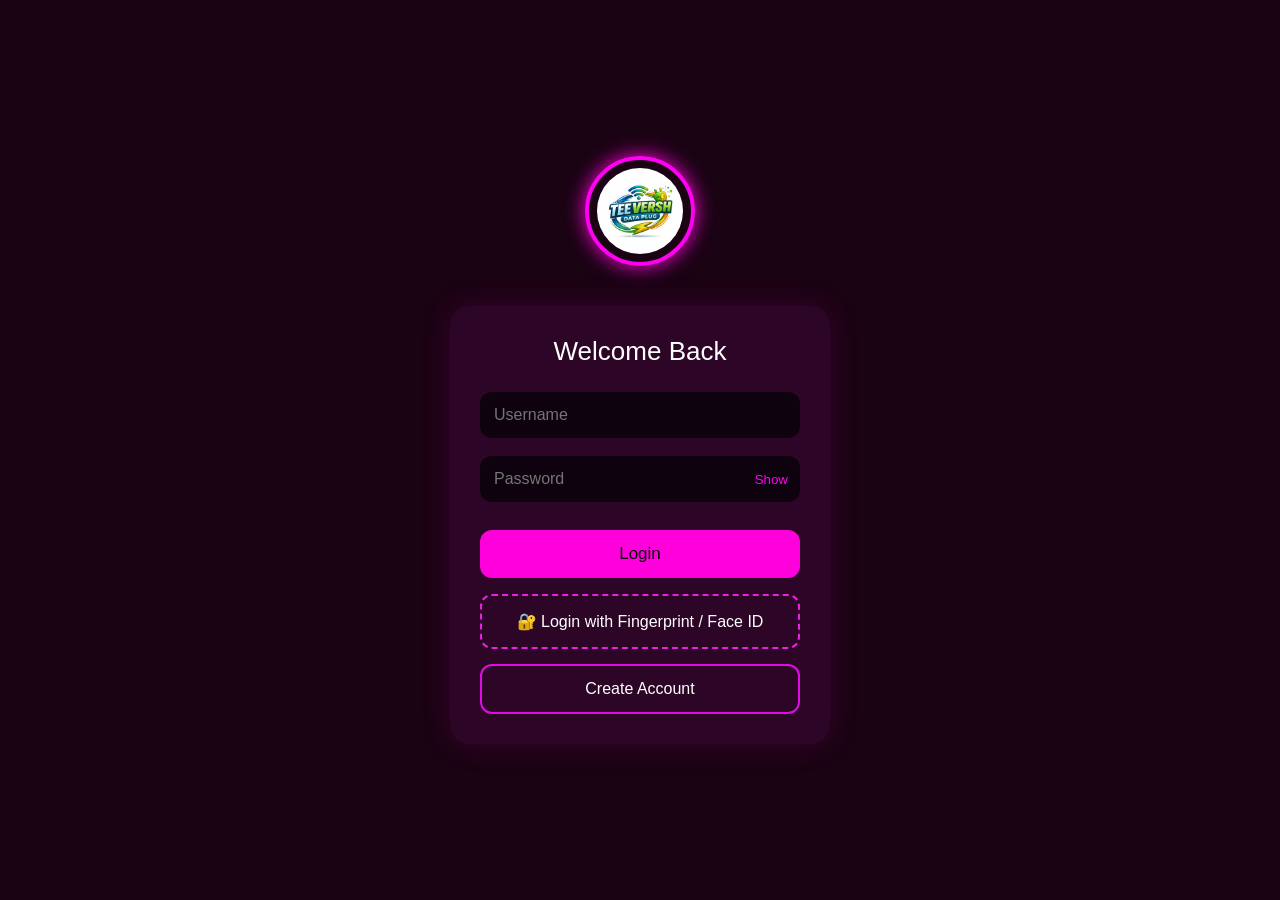
==== index.html @ 7a373cd7 "index" ====
<!DOCTYPE html>
<html>
<head>
  <meta charset="UTF-8">
  <meta http-equiv="refresh" content="0; url=/dashboard.html">
  <title>TEEVERSH DATA PLUG</title>
  <link rel="manifest" href="/manifest.json">
</head>
<body>
  <script>
    window.location.href = "/dashboard.html";
  </script>
  <p>Redirecting to dashboard...</p>
</body>
</html>
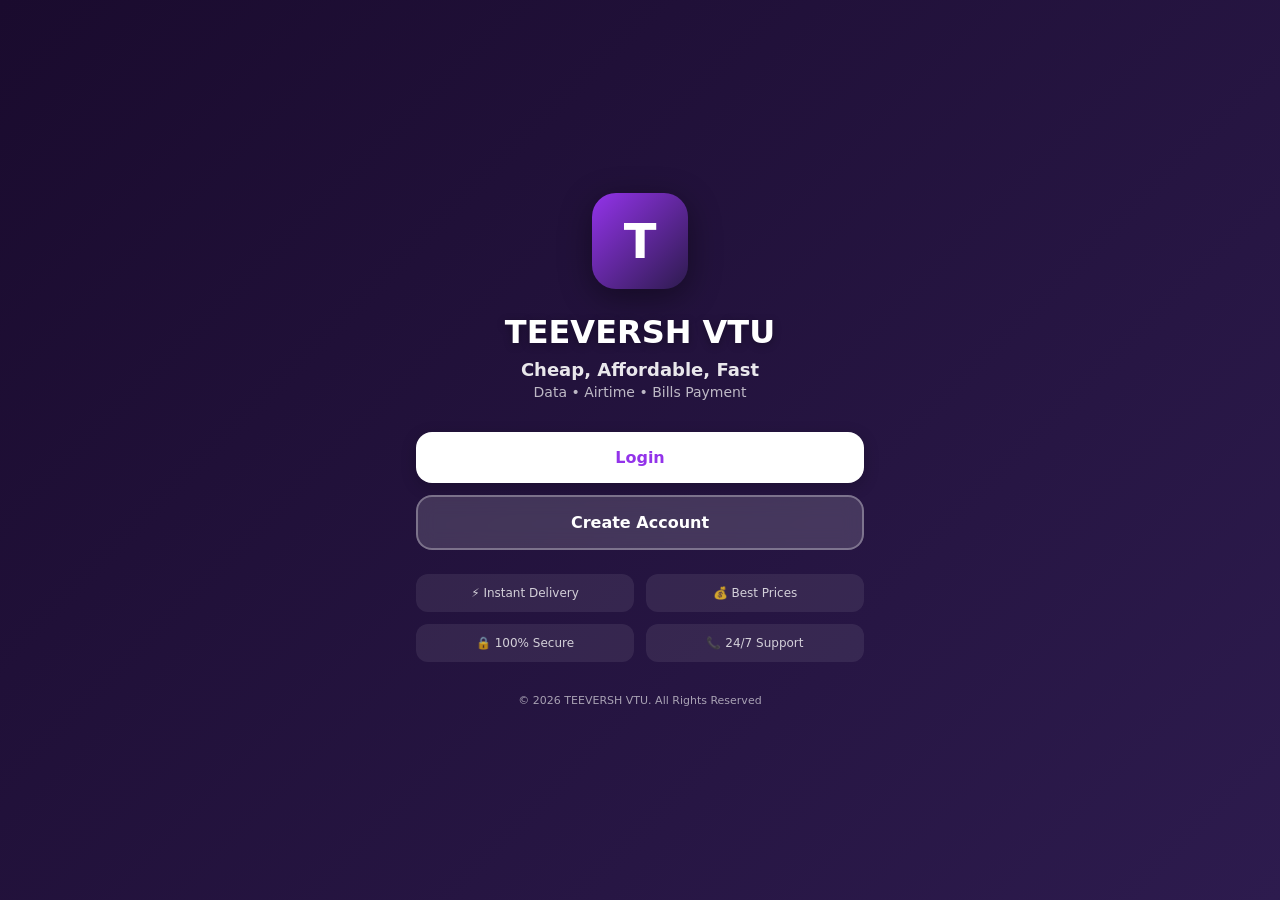
==== commit 40c83479: "index" ====
--- a/index.html
+++ b/index.html
@@ -1,15 +1,211 @@
 <!DOCTYPE html>
-<html>
+<html lang="en">
 <head>
   <meta charset="UTF-8">
-  <meta http-equiv="refresh" content="0; url=/dashboard.html">
-  <title>TEEVERSH DATA PLUG</title>
+  <meta name="viewport" content="width=device-width, initial-scale=1.0">
+  <title>VTU Services</title>
   <link rel="manifest" href="/manifest.json">
+  <style>
+    * { margin: 0; padding: 0; box-sizing: border-box; }
+    body {
+      font-family: system-ui, -apple-system, sans-serif;
+      min-height: 100vh;
+      display: flex;
+      align-items: center;
+      justify-content: center;
+      padding: 1rem;
+      color: white;
+      overflow-x: hidden;
+    }
+  .container {
+      max-width: 28rem;
+      width: 100%;
+      text-align: center;
+    }
+  .logo {
+      width: 96px;
+      height: 96px;
+      border-radius: 24px;
+      margin: 0 auto 24px;
+      box-shadow: 0 8px 32px rgba(0,0,0,0.4);
+      object-fit: cover;
+    }
+  .logoFallback {
+      width: 96px;
+      height: 96px;
+      border-radius: 24px;
+      margin: 0 auto 24px;
+      display: none;
+      align-items: center;
+      justify-content: center;
+      box-shadow: 0 8px 32px rgba(0,0,0,0.4);
+    }
+    h1 {
+      font-size: 32px;
+      font-weight: 800;
+      margin-bottom: 8px;
+      text-shadow: 0 2px 8px rgba(0,0,0,0.3);
+    }
+  .tagline {
+      font-size: 18px;
+      opacity: 0.9;
+      margin-bottom: 4px;
+      font-weight: 600;
+    }
+  .subtitle {
+      font-size: 14px;
+      opacity: 0.7;
+      margin-bottom: 32px;
+    }
+  .btnGroup {
+      display: flex;
+      flex-direction: column;
+      gap: 12px;
+      margin-bottom: 24px;
+    }
+  .btn {
+      padding: 16px;
+      border-radius: 16px;
+      font-weight: 700;
+      font-size: 16px;
+      border: none;
+      cursor: pointer;
+      transition: all 0.2s;
+      text-decoration: none;
+      display: block;
+    }
+  .btnPrimary {
+      background: white;
+      box-shadow: 0 4px 16px rgba(0,0,0,0.2);
+    }
+  .btnPrimary:hover {
+      transform: translateY(-2px);
+      box-shadow: 0 6px 20px rgba(0,0,0,0.3);
+    }
+  .btnSecondary {
+      background: rgba(255,255,255,0.15);
+      color: white;
+      border: 2px solid rgba(255,255,255,0.3);
+      backdrop-filter: blur(10px);
+    }
+  .btnSecondary:hover {
+      background: rgba(255,255,255,0.25);
+      transform: translateY(-2px);
+    }
+  .features {
+      display: grid;
+      grid-template-columns: 1fr 1fr;
+      gap: 12px;
+      font-size: 12px;
+      opacity: 0.8;
+    }
+  .feature {
+      background: rgba(255,255,255,0.1);
+      padding: 12px;
+      border-radius: 12px;
+      backdrop-filter: blur(10px);
+    }
+  .footer {
+      margin-top: 32px;
+      font-size: 11px;
+      opacity: 0.6;
+    }
+  </style>
 </head>
 <body>
+  <div class="container">
+    <img id="logo" class="logo" alt="Logo" onerror="this.style.display='none'; document.getElementById('logoFallback').style.display='flex';">
+    <div id="logoFallback" class="logoFallback">
+      <span id="logoLetter" style="font-size: 48px; font-weight: bold;"></span>
+    </div>
+
+    <h1 id="companyName">VTU Services</h1>
+    <p class="tagline">Cheap, Affordable, Fast</p>
+    <p class="subtitle">Data • Airtime • Bills Payment</p>
+
+    <div class="btnGroup">
+      <a href="login.html" class="btn btnPrimary" id="loginBtn">Login</a>
+      <a href="signup.html" class="btn btnSecondary">Create Account</a>
+    </div>
+
+    <div class="features">
+      <div class="feature">⚡ Instant Delivery</div>
+      <div class="feature">💰 Best Prices</div>
+      <div class="feature">🔒 100% Secure</div>
+      <div class="feature">📞 24/7 Support</div>
+    </div>
+
+    <div class="footer" id="footerText">
+      © 2026 All Rights Reserved
+    </div>
+  </div>
+
   <script>
-    window.location.href = "/dashboard.html";
+    const COMPANY_CONFIG = {
+      'mayconnect-frontend.onrender.com': {
+        name: 'MAYCONNECT VTU',
+        logo: 'images/mayconnect-logo.png',
+        letter: 'M',
+        color1: '#0066cc',
+        color2: '#004499',
+        textColor: '#0066cc',
+        loginColor: '#0066cc'
+      },
+      'teeversh-frontend.onrender.com': {
+        name: 'TEEVERSH VTU',
+        logo: 'images/teeversh-logo.png',
+        letter: 'T',
+        color1: '#1a0b2e',
+        color2: '#2d1b4e',
+        textColor: '#9333ea',
+        loginColor: '#9333ea'
+      },
+      'sadeeq-frontend.onrender.com': {
+        name: 'SADEEQ DATA HUB',
+        logo: 'images/sadeeq-logo.png',
+        letter: 'S',
+        color1: '#064e3b',
+        color2: '#065f46',
+        textColor: '#059669',
+        loginColor: '#059669'
+      },
+      'bnhabeeb-frontend.onrender.com': {
+        name: 'BN HABEEB DATA HUB',
+        logo: 'images/bnhabeeb-logo.png',
+        letter: 'B',
+        color1: '#1a1a1a',
+        color2: '#2d2d2d',
+        textColor: '#FFD700',
+        loginColor: '#FFD700'
+      },
+      'localhost': {
+        name: 'TEEVERSH VTU',
+        logo: 'images/teeversh-logo.png',
+        letter: 'T',
+        color1: '#1a0b2e',
+        color2: '#2d1b4e',
+        textColor: '#9333ea',
+        loginColor: '#9333ea'
+      }
+    };
+
+    const hostname = window.location.hostname;
+    const config = COMPANY_CONFIG[hostname] || COMPANY_CONFIG['teeversh-frontend.onrender.com'];
+
+    document.title = config.name + ' - Cheap Data & Airtime';
+    document.body.style.background = `linear-gradient(135deg, ${config.color1}, ${config.color2})`;
+    document.getElementById('logo').src = config.logo;
+    document.getElementById('logoFallback').style.background = `linear-gradient(135deg, ${config.textColor}, ${config.color2})`;
+    document.getElementById('logoLetter').textContent = config.letter;
+    document.getElementById('logoLetter').style.color = config.name.includes('BN HABEEB')? '#1a1a1a' : 'white';
+    document.getElementById('companyName').textContent = config.name;
+    document.getElementById('loginBtn').style.color = config.loginColor;
+    document.getElementById('footerText').textContent = `© 2026 ${config.name}. All Rights Reserved`;
+
+    // If user already logged in, send to dashboard
+    if (localStorage.getItem('token')) {
+      window.location.href = 'dashboard.html';
+    }
   </script>
-  <p>Redirecting to dashboard...</p>
 </body>
 </html>
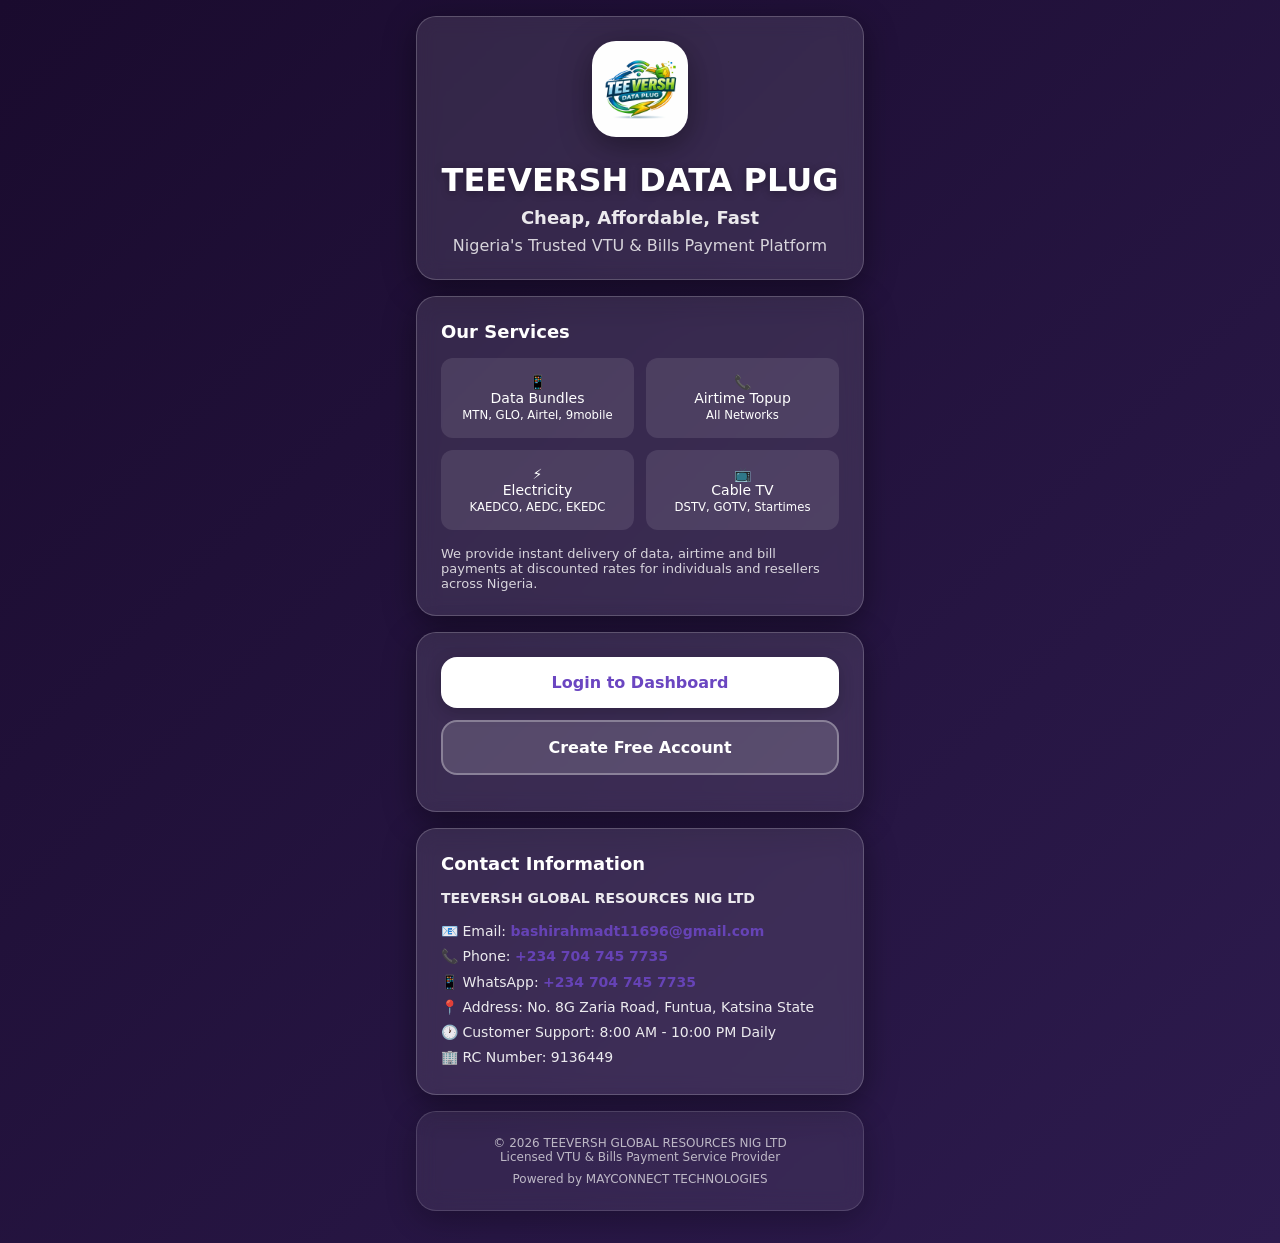
==== commit 52610e1d: "teeversh" ====
--- a/index.html
+++ b/index.html
@@ -3,67 +3,65 @@
 <head>
   <meta charset="UTF-8">
   <meta name="viewport" content="width=device-width, initial-scale=1.0">
-  <title>VTU Services</title>
+  <title>TEEVERSH DATA PLUG - Cheap Data, Airtime & Bills Payment</title>
+  <meta name="description" content="TEEVERSH DATA PLUG - Buy cheap MTN, GLO, Airtel, 9mobile data, airtime and pay electricity bills instantly in Nigeria">
   <link rel="manifest" href="/manifest.json">
+  <meta name="theme-color" content="#6B46C1">
+  <meta name="mobile-web-app-capable" content="yes">
+  <meta name="apple-mobile-web-app-capable" content="yes">
+  <meta name="apple-mobile-web-app-status-bar-style" content="black-translucent">
+  <meta name="apple-mobile-web-app-title" content="TEEVERSH">
+  <link rel="apple-touch-icon" href="/images/TEEVERSH-192.png">
+  <link rel="icon" href="/images/TEEVERSH.png">
+  
   <style>
     * { margin: 0; padding: 0; box-sizing: border-box; }
     body {
       font-family: system-ui, -apple-system, sans-serif;
       min-height: 100vh;
-      display: flex;
-      align-items: center;
-      justify-content: center;
+      background: linear-gradient(135deg, #1a0b2e, #2d1b4e);
+      color: white;
       padding: 1rem;
-      color: white;
-      overflow-x: hidden;
     }
-  .container {
-      max-width: 28rem;
-      width: 100%;
-      text-align: center;
+    .container { 
+      max-width: 28rem; 
+      margin: 0 auto; 
     }
-  .logo {
+    .glass-card {
+      background: rgba(255, 255, 255, 0.1);
+      backdrop-filter: blur(10px);
+      -webkit-backdrop-filter: blur(10px);
+      border: 1px solid rgba(255, 255, 255, 0.2);
+      border-radius: 20px;
+      padding: 24px;
+      box-shadow: 0 8px 32px rgba(0, 0, 0, 0.4);
+      margin-bottom: 16px;
+    }
+    .logo {
       width: 96px;
       height: 96px;
       border-radius: 24px;
       margin: 0 auto 24px;
-      box-shadow: 0 8px 32px rgba(0,0,0,0.4);
+      box-shadow: 0 8px 32px rgba(0, 0, 0, 0.4);
       object-fit: cover;
+      display: block;
     }
-  .logoFallback {
-      width: 96px;
-      height: 96px;
-      border-radius: 24px;
-      margin: 0 auto 24px;
-      display: none;
-      align-items: center;
-      justify-content: center;
-      box-shadow: 0 8px 32px rgba(0,0,0,0.4);
-    }
-    h1 {
+    .h1 {
       font-size: 32px;
       font-weight: 800;
       margin-bottom: 8px;
-      text-shadow: 0 2px 8px rgba(0,0,0,0.3);
+      text-shadow: 0 2px 8px rgba(0, 0, 0, 0.3);
+      text-align: center;
     }
-  .tagline {
+    .tagline {
       font-size: 18px;
       opacity: 0.9;
       margin-bottom: 4px;
       font-weight: 600;
+      text-align: center;
     }
-  .subtitle {
-      font-size: 14px;
-      opacity: 0.7;
-      margin-bottom: 32px;
-    }
-  .btnGroup {
-      display: flex;
-      flex-direction: column;
-      gap: 12px;
-      margin-bottom: 24px;
-    }
-  .btn {
+    .btn {
+      width: 100%;
       padding: 16px;
       border-radius: 16px;
       font-weight: 700;
@@ -73,136 +71,96 @@
       transition: all 0.2s;
       text-decoration: none;
       display: block;
+      text-align: center;
+      margin-bottom: 12px;
     }
-  .btnPrimary {
+    .btn-primary {
       background: white;
-      box-shadow: 0 4px 16px rgba(0,0,0,0.2);
+      color: #6B46C1;
+      box-shadow: 0 4px 16px rgba(0, 0, 0, 0.2);
     }
-  .btnPrimary:hover {
-      transform: translateY(-2px);
-      box-shadow: 0 6px 20px rgba(0,0,0,0.3);
+    .btn-primary:hover { transform: translateY(-2px); }
+    .btn-secondary {
+      background: rgba(255, 255, 255, 0.15);
+      color: white;
+      border: 2px solid rgba(255, 255, 255, 0.3);
     }
-  .btnSecondary {
-      background: rgba(255,255,255,0.15);
-      color: white;
-      border: 2px solid rgba(255,255,255,0.3);
-      backdrop-filter: blur(10px);
-    }
-  .btnSecondary:hover {
-      background: rgba(255,255,255,0.25);
-      transform: translateY(-2px);
-    }
-  .features {
+    .service-grid {
       display: grid;
       grid-template-columns: 1fr 1fr;
       gap: 12px;
-      font-size: 12px;
-      opacity: 0.8;
+      margin: 16px 0;
     }
-  .feature {
-      background: rgba(255,255,255,0.1);
-      padding: 12px;
+    .service-item {
+      background: rgba(255, 255, 255, 0.1);
+      padding: 16px;
       border-radius: 12px;
-      backdrop-filter: blur(10px);
+      text-align: center;
+      font-size: 14px;
     }
-  .footer {
-      margin-top: 32px;
-      font-size: 11px;
-      opacity: 0.6;
+    .contact-info {
+      font-size: 14px;
+      opacity: 0.9;
+      line-height: 1.8;
+    }
+    .contact-info a {
+      color: #6B46C1;
+      text-decoration: none;
+      font-weight: 600;
+    }
+    .contact-info strong {
+      display: block;
+      margin-bottom: 8px;
+      color: white;
     }
   </style>
 </head>
 <body>
   <div class="container">
-    <img id="logo" class="logo" alt="Logo" onerror="this.style.display='none'; document.getElementById('logoFallback').style.display='flex';">
-    <div id="logoFallback" class="logoFallback">
-      <span id="logoLetter" style="font-size: 48px; font-weight: bold;"></span>
+    <div class="glass-card" style="text-align:center;">
+      <img src="images/TEEVERSH.png" class="logo" alt="Teeversh Logo">
+      <h1 class="h1">TEEVERSH DATA PLUG</h1>
+      <p class="tagline">Cheap, Affordable, Fast</p>
+      <p style="opacity:0.8;margin-top:8px;">Nigeria's Trusted VTU & Bills Payment Platform</p>
     </div>
 
-    <h1 id="companyName">VTU Services</h1>
-    <p class="tagline">Cheap, Affordable, Fast</p>
-    <p class="subtitle">Data • Airtime • Bills Payment</p>
-
-    <div class="btnGroup">
-      <a href="login.html" class="btn btnPrimary" id="loginBtn">Login</a>
-      <a href="signup.html" class="btn btnSecondary">Create Account</a>
+    <div class="glass-card">
+      <h3 style="margin-bottom:12px;font-size:18px;">Our Services</h3>
+      <div class="service-grid">
+        <div class="service-item">📱<br>Data Bundles<br><small>MTN, GLO, Airtel, 9mobile</small></div>
+        <div class="service-item">📞<br>Airtime Topup<br><small>All Networks</small></div>
+        <div class="service-item">⚡<br>Electricity<br><small>KAEDCO, AEDC, EKEDC</small></div>
+        <div class="service-item">📺<br>Cable TV<br><small>DSTV, GOTV, Startimes</small></div>
+      </div>
+      <p style="font-size:13px;opacity:0.8;margin-top:12px;">We provide instant delivery of data, airtime and bill payments at discounted rates for individuals and resellers across Nigeria.</p>
     </div>
 
-    <div class="features">
-      <div class="feature">⚡ Instant Delivery</div>
-      <div class="feature">💰 Best Prices</div>
-      <div class="feature">🔒 100% Secure</div>
-      <div class="feature">📞 24/7 Support</div>
+    <div class="glass-card">
+      <a href="login.html" class="btn btn-primary">Login to Dashboard</a>
+      <a href="signup.html" class="btn btn-secondary">Create Free Account</a>
     </div>
 
-    <div class="footer" id="footerText">
-      © 2026 All Rights Reserved
+    <div class="glass-card">
+      <h3 style="margin-bottom:12px;font-size:18px;">Contact Information</h3>
+      <div class="contact-info">
+        <strong>TEEVERSH GLOBAL RESOURCES NIG LTD</strong>
+        <p>📧 Email: <a href="mailto:bashirahmadt11696@gmail.com">bashirahmadt11696@gmail.com</a></p>
+        <p>📞 Phone: <a href="tel:+2347047457735">+234 704 745 7735</a></p>
+        <p>📱 WhatsApp: <a href="https://wa.me/2347047457735" target="_blank">+234 704 745 7735</a></p>
+        <p>📍 Address: No. 8G Zaria Road, Funtua, Katsina State</p>
+        <p>🕐 Customer Support: 8:00 AM - 10:00 PM Daily</p>
+        <p>🏢 RC Number: 9136449</p>
+      </div>
+    </div>
+
+    <div class="glass-card" style="text-align:center;font-size:12px;opacity:0.7;">
+      <p>© 2026 TEEVERSH GLOBAL RESOURCES NIG LTD</p>
+      <p>Licensed VTU & Bills Payment Service Provider</p>
+      <p style="margin-top:8px;">Powered by MAYCONNECT TECHNOLOGIES</p>
     </div>
   </div>
 
   <script>
-    const COMPANY_CONFIG = {
-      'mayconnect-frontend.onrender.com': {
-        name: 'MAYCONNECT VTU',
-        logo: 'images/mayconnect-logo.png',
-        letter: 'M',
-        color1: '#0066cc',
-        color2: '#004499',
-        textColor: '#0066cc',
-        loginColor: '#0066cc'
-      },
-      'teeversh-frontend.onrender.com': {
-        name: 'TEEVERSH VTU',
-        logo: 'images/teeversh-logo.png',
-        letter: 'T',
-        color1: '#1a0b2e',
-        color2: '#2d1b4e',
-        textColor: '#9333ea',
-        loginColor: '#9333ea'
-      },
-      'sadeeq-frontend.onrender.com': {
-        name: 'SADEEQ DATA HUB',
-        logo: 'images/sadeeq-logo.png',
-        letter: 'S',
-        color1: '#064e3b',
-        color2: '#065f46',
-        textColor: '#059669',
-        loginColor: '#059669'
-      },
-      'bnhabeeb-frontend.onrender.com': {
-        name: 'BN HABEEB DATA HUB',
-        logo: 'images/bnhabeeb-logo.png',
-        letter: 'B',
-        color1: '#1a1a1a',
-        color2: '#2d2d2d',
-        textColor: '#FFD700',
-        loginColor: '#FFD700'
-      },
-      'localhost': {
-        name: 'TEEVERSH VTU',
-        logo: 'images/teeversh-logo.png',
-        letter: 'T',
-        color1: '#1a0b2e',
-        color2: '#2d1b4e',
-        textColor: '#9333ea',
-        loginColor: '#9333ea'
-      }
-    };
-
-    const hostname = window.location.hostname;
-    const config = COMPANY_CONFIG[hostname] || COMPANY_CONFIG['teeversh-frontend.onrender.com'];
-
-    document.title = config.name + ' - Cheap Data & Airtime';
-    document.body.style.background = `linear-gradient(135deg, ${config.color1}, ${config.color2})`;
-    document.getElementById('logo').src = config.logo;
-    document.getElementById('logoFallback').style.background = `linear-gradient(135deg, ${config.textColor}, ${config.color2})`;
-    document.getElementById('logoLetter').textContent = config.letter;
-    document.getElementById('logoLetter').style.color = config.name.includes('BN HABEEB')? '#1a1a1a' : 'white';
-    document.getElementById('companyName').textContent = config.name;
-    document.getElementById('loginBtn').style.color = config.loginColor;
-    document.getElementById('footerText').textContent = `© 2026 ${config.name}. All Rights Reserved`;
-
-    // If user already logged in, send to dashboard
     if (localStorage.getItem('token')) {
       window.location.href = 'dashboard.html';
     }
